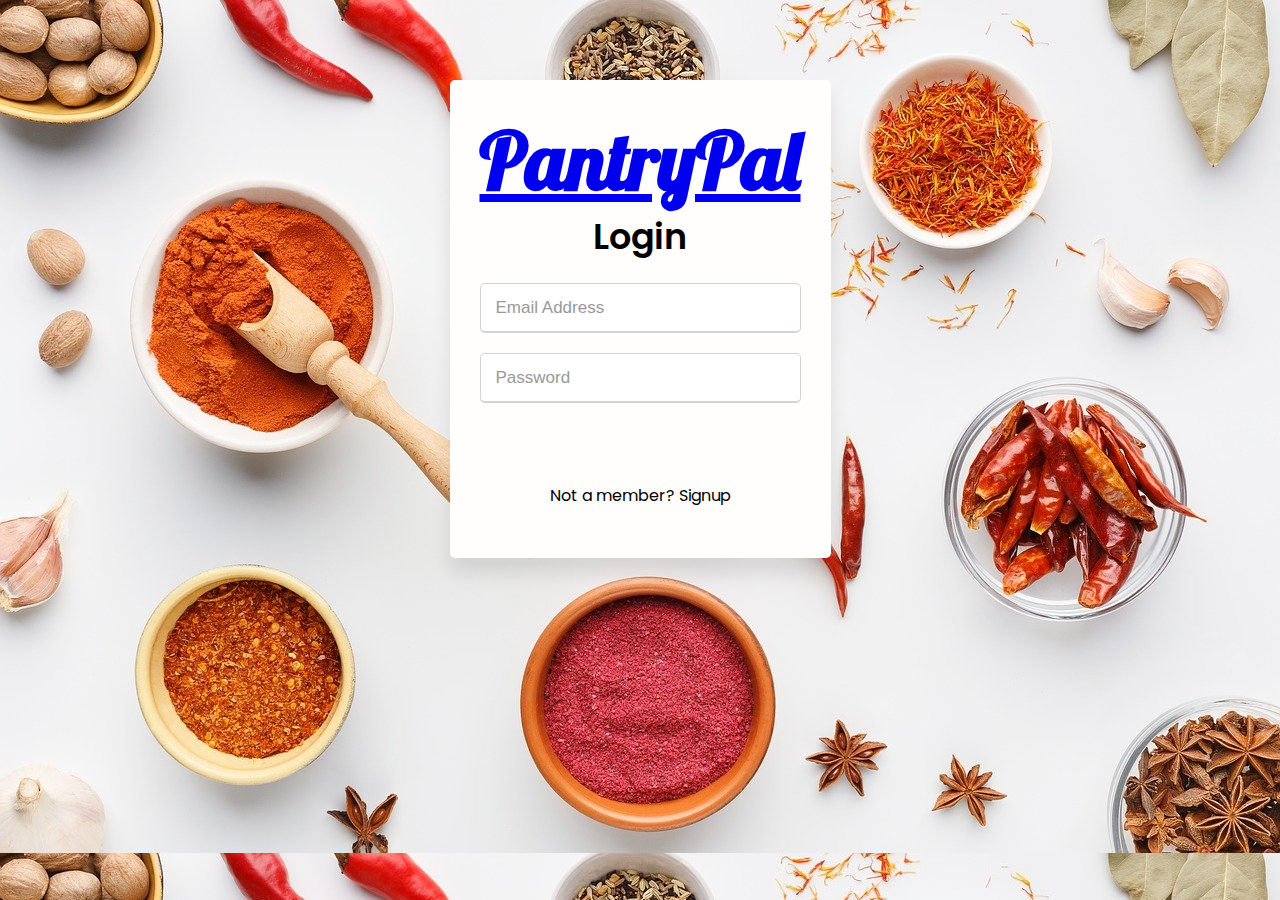
==== PantryPal/src/main/resources/templates/login.html @ 686a93bd "Resource/Test files" ====
<!doctype html>
<html lang="en" xmlns="http://www.w3.org/1999/xhtml"
      xmlns:th="http://www.thymeleaf.org">
  <head>
    
    <!-- Required meta tags -->
    <meta charset="utf-8">
    <meta name="viewport" content="width=device-width, initial-scale=1, shrink-to-fit=no">

    <title>PantryPal Login</title>

    <!-- Bootstrap CSS -->
    <link rel="stylesheet" href="https://stackpath.bootstrapcdn.com/bootstrap/4.5.0/css/bootstrap.min.css" integrity="sha384-9aIt2nRpC12Uk9gS9baDl411NQApFmC26EwAOH8WgZl5MYYxFfc+NcPb1dKGj7Sk" crossorigin="anonymous">
    
    <!-- Additional CSS files here -->
    <link type="text/css" th:href="@{/css/style.css}" rel="stylesheet" href="../static/css/style.css">
    <link rel="stylesheet" href="https://cdnjs.cloudflare.com/ajax/libs/font-awesome/5.15.3/css/all.min.css"/>

  </head>
  <body>
    <div class="container">
        <div class="wrapper">
         <h1><a href="index.html" class="text-danger text-decoration-none">PantryPal</a></h1>
            <div class="title-text">
               <div class="title login">
                  Login
               </div>
            </div>
            <div class="form-container">
               <div class="form-inner">
                  <form th:action="@{/login}" class="login" method="post">
                     <div class="field">
                        <input id="email" name="email" type="email" placeholder="Email Address" required>
                     </div>
                     <div class="field">
                        <input id="password" name="password" type="password" placeholder="Password" required>
                     </div>
                     <div class="field btn btn-danger">
                        <input type="submit" value="Login">
                     </div>
                     <div class="signup-link">
                        Not a member? <a class="text-danger text-decoration-none" th:href="@{/signupForm}">Signup</a>
                     </div>
                  </form>
               </div>
            </div>
         </div>
    </div>

    <!-- jQuery first, then Popper.js, then Bootstrap JS -->
    <!-- use the the full jQuery build, NOT the slim build-->
    <script src="https://code.jquery.com/jquery-3.5.1.min.js" integrity="sha256-9/aliU8dGd2tb6OSsuzixeV4y/faTqgFtohetphbbj0=" crossorigin="anonymous"></script>
    <script src="https://cdn.jsdelivr.net/npm/popper.js@1.16.0/dist/umd/popper.min.js" integrity="sha384-Q6E9RHvbIyZFJoft+2mJbHaEWldlvI9IOYy5n3zV9zzTtmI3UksdQRVvoxMfooAo" crossorigin="anonymous"></script>
    <script src="https://stackpath.bootstrapcdn.com/bootstrap/4.5.0/js/bootstrap.min.js" integrity="sha384-OgVRvuATP1z7JjHLkuOU7Xw704+h835Lr+6QL9UvYjZE3Ipu6Tp75j7Bh/kR0JKI" crossorigin="anonymous"></script>
      
    <!-- custom js files -->
    <script type="text/javascript" th:src="@{/js/home.js}" src="../static/js/home.js"></script>

    </body>
</html>
---- PantryPal/src/main/resources/static/css/style.css ----
@import url('https://fonts.googleapis.com/css?family=Poppins:400,500,600,700&display=swap');
@import url('https://fonts.googleapis.com/css2?family=Lobster&display=swap');
*{
  margin: 0;
  padding: 0;
  box-sizing: border-box;
}
body{
  background-image: url("../images/masala.jpg");
  --color-error: #dc3545;
}
html,body{
  display: grid;
  height: 100%;
  width: 100%;
  justify-content: center;
}
h1{
  font-family: 'Lobster', cursive;
  font-size: 80px;
  text-align: center;
}
.wrapper{
  overflow: hidden;
  max-width: 390px;
  background: #FFFEFC;
  margin-top: 80px;
  padding: 30px;
  border-radius: 5px;
  box-shadow: 0px 15px 20px rgba(0,0,0,0.1);
  font-family: 'Poppins', sans-serif;
}
.wrapper .title-text{
  display: flex;
  width: 200%;
}
.wrapper .title{
  width: 50%;
  font-size: 35px;
  font-weight: 600;
  text-align: center;
  transition: all 0.6s cubic-bezier(0.68,-0.55,0.265,1.55);
}
.wrapper .form-container{
  width: 100%;
  overflow: hidden;
}
.form-container .form-inner{
  display: flex;
  width: 200%;
}
.form-container .form-inner form{
  width: 50%;
  transition: all 0.6s cubic-bezier(0.68,-0.55,0.265,1.55);
}
.form-inner form .field{
  height: 50px;
  width: 100%;
  margin-top: 20px;
  margin-bottom: 10px;
}
.form-inner form .field input{
  height: 100%;
  width: 100%;
  outline: none;
  padding-left: 15px;
  border-radius: 5px;
  border: 1px solid lightgrey;
  border-bottom-width: 2px;
  font-size: 17px;
  transition: all 0.3s ease;
}
.form-inner form .field input:focus{
  border-color: #dc3545;
  /* box-shadow: inset 0 0 3px #fb6aae; */
}
.form-inner form .field input::placeholder{
  color: #999;
  transition: all 0.3s ease;
}
form .field input:focus::placeholder{
  color: #b3b3b3;
}
.form-inner form .signup-link,
.form-inner form .login-link{
  text-align: center;
  margin-top: 10px;
  margin-bottom: 20px;
}
form .btn{
  height: 50px;
  width: 100%;
  border-radius: 5px;
  position: relative;
  overflow: hidden;
}
form .btn input[type="submit"]{
  height: 100%;
  width: 100%;
  z-index: 1;
  position: relative;
  background: none;
  border: none;
  color: #fff;
  padding-left: 0;
  border-radius: 5px;
  font-size: 20px;
  font-weight: 500;
  cursor: pointer;
}
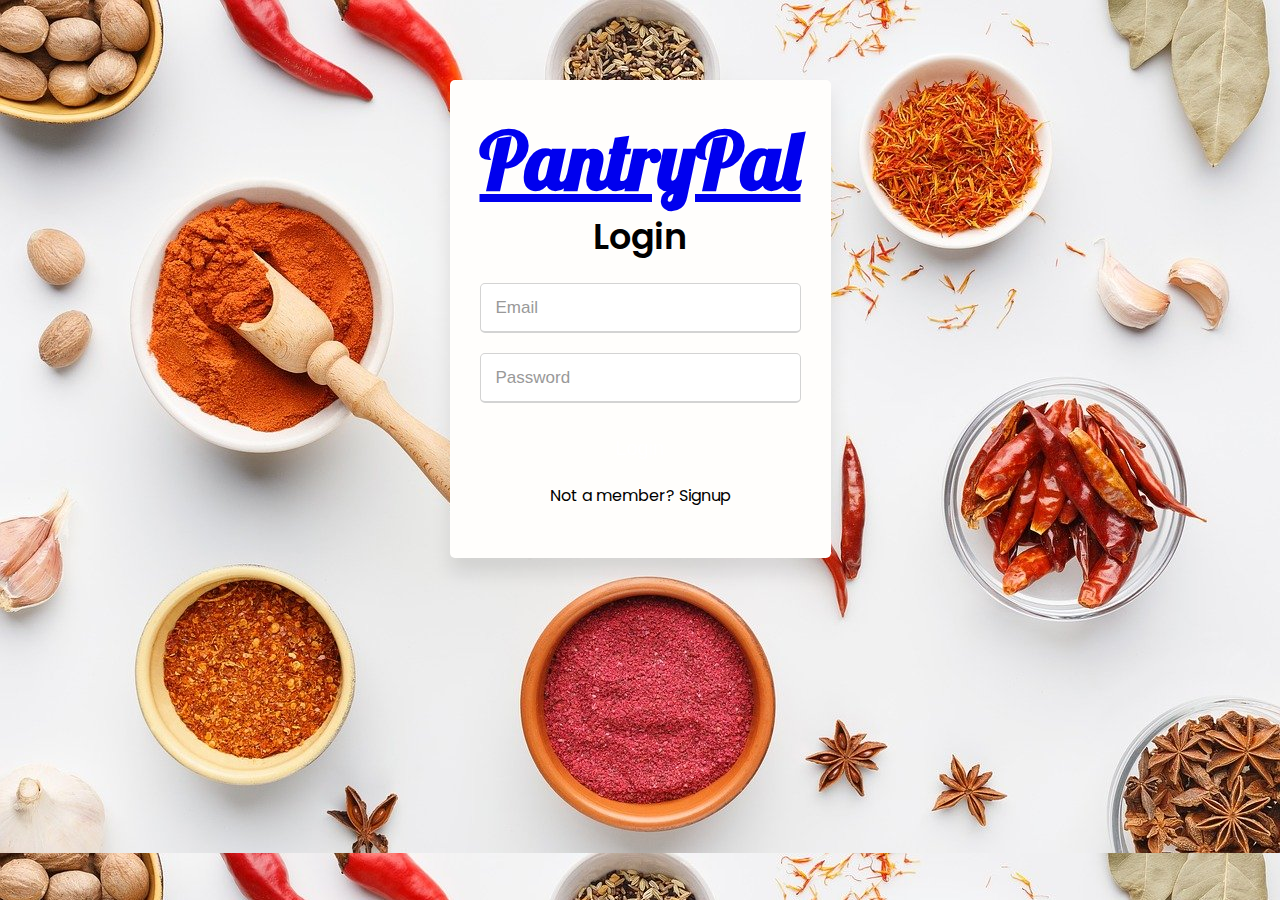
==== commit beea15d2: "Final push to PantryPal" ====
--- a/PantryPal/src/main/resources/templates/login.html
+++ b/PantryPal/src/main/resources/templates/login.html
@@ -30,7 +30,7 @@
                <div class="form-inner">
                   <form th:action="@{/login}" class="login" method="post">
                      <div class="field">
-                        <input id="email" name="email" type="email" placeholder="Email Address" required>
+                        <input id="email" name="email" type="email" placeholder="Email" required>
                      </div>
                      <div class="field">
                         <input id="password" name="password" type="password" placeholder="Password" required>
